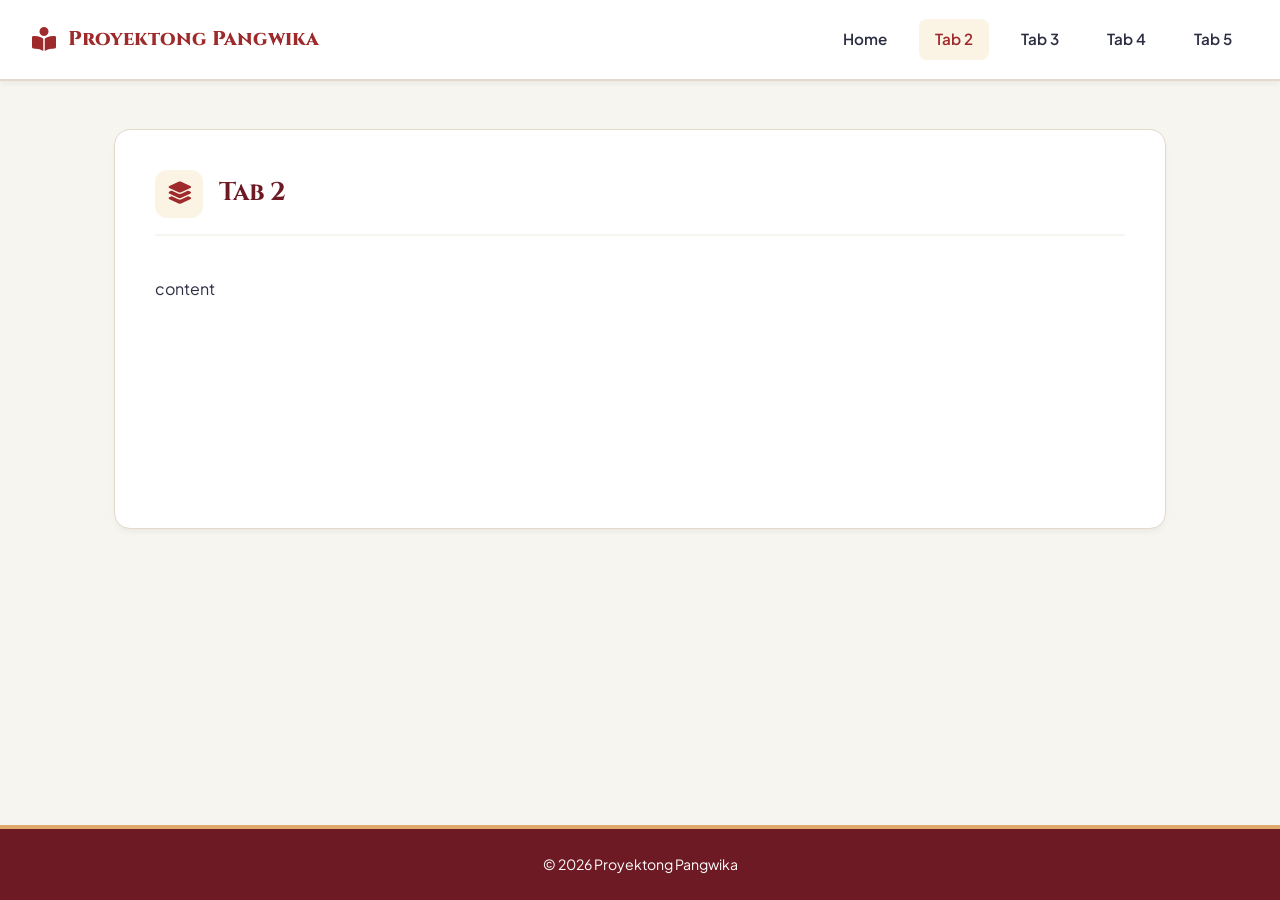
==== tab2.html @ 73ade388 "Add files via upload" ====
<!DOCTYPE html>
<html lang="tl">
<head>
  <meta charset="UTF-8">
  <meta name="viewport" content="width=device-width, initial-scale=1.0">
  <title>Tab 2 - Proyektong Pangwika</title>
  
  <link rel="preconnect" href="https://fonts.googleapis.com">
  <link rel="preconnect" href="https://fonts.gstatic.com" crossorigin>
  <link href="https://fonts.googleapis.com/css2?family=Plus+Jakarta+Sans:wght@400;500;600;700;800&family=Cinzel:wght@600;700;800&display=swap" rel="stylesheet">
  <link rel="stylesheet" href="https://cdnjs.cloudflare.com/ajax/libs/font-awesome/6.4.0/css/all.min.css">
  
  <link rel="stylesheet" href="styles.css">
</head>
<body>

  <header class="navbar">
    <a href="index.html" class="logo">
      <i class="fa-solid fa-book-open-reader logo-icon"></i>
      <span>Proyektong Pangwika</span>
    </a>
    <nav class="nav-links">
      <a href="index.html">Home</a>
      <a href="tab2.html" class="active">Tab 2</a>
      <a href="tab3.html">Tab 3</a>
      <a href="tab4.html">Tab 4</a>
      <a href="tab5.html">Tab 5</a>
    </nav>
  </header>

  <main class="container">
    <section class="card">
      <div class="card-header">
        <div class="card-icon"><i class="fa-solid fa-layer-group"></i></div>
        <div>
          <h2 class="card-title">Tab 2</h2>
          <p class="card-subtitle"></p>
        </div>
      </div>
      <div class="content-placeholder">
        content
      </div>
    </section>
  </main>

  <footer class="footer">
    <p>&copy; 2026 Proyektong Pangwika</p>
  </footer>

</body>
</html>
---- styles.css ----
:root {
  --primary: #9E2A2B;       
  --primary-dark: #6E1A24;
  --accent: #E0A96D;       
  --accent-light: #FBF3E4;
  --bg-light: #F7F5F0;      
  --card-bg: #FFFFFF;
  --text-dark: #2B2D42;
  --text-muted: #6C757D;
  --border-color: #E2D9CC;
  --shadow-sm: 0 4px 6px -1px rgba(0, 0, 0, 0.05);
  --radius: 16px;
}

* {
  box-sizing: border-box;
  margin: 0;
  padding: 0;
}

body {
  font-family: 'Plus Jakarta Sans', sans-serif;
  background-color: var(--bg-light);
  color: var(--text-dark);
  line-height: 1.6;
  min-height: 100vh;
  display: flex;
  flex-direction: column;
}


.navbar {
  background: var(--card-bg);
  padding: 1.2rem 2rem;
  display: flex;
  justify-content: space-between;
  align-items: center;
  border-bottom: 2px solid var(--border-color);
  position: sticky;
  top: 0;
  z-index: 100;
  box-shadow: var(--shadow-sm);
}

.logo {
  display: flex;
  align-items: center;
  gap: 0.75rem;
  font-weight: 800;
  font-size: 1.25rem;
  color: var(--primary);
  font-family: 'Cinzel', serif;
  text-decoration: none;
}

.logo-icon {
  font-size: 1.5rem;
}

.nav-links {
  display: flex;
  gap: 1rem;
}

.nav-links a {
  text-decoration: none;
  color: var(--text-dark);
  font-weight: 600;
  font-size: 0.95rem;
  transition: all 0.2s;
  padding: 0.5rem 1rem;
  border-radius: 8px;
}

.nav-links a:hover,
.nav-links a.active {
  color: var(--primary);
  background-color: var(--accent-light);
}


.container {
  max-width: 1100px;
  width: 100%;
  margin: 3rem auto;
  padding: 0 1.5rem;
  flex: 1;
}

.card {
  background: var(--card-bg);
  border-radius: var(--radius);
  padding: 2.5rem;
  border: 1px solid var(--border-color);
  box-shadow: var(--shadow-sm);
  min-height: 400px;
}

.card-header {
  display: flex;
  align-items: center;
  gap: 1rem;
  margin-bottom: 1.5rem;
  border-bottom: 2px solid var(--bg-light);
  padding-bottom: 1rem;
}

.card-icon {
  width: 48px;
  height: 48px;
  border-radius: 12px;
  background: var(--accent-light);
  color: var(--primary);
  display: flex;
  align-items: center;
  justify-content: center;
  font-size: 1.4rem;
}

.card-title {
  font-family: 'Cinzel', serif;
  color: var(--primary-dark);
  font-size: 1.6rem;
}

.card-subtitle {
  color: var(--text-muted);
  font-size: 0.9rem;
}

.content-placeholder {
  padding: 1rem 0;
}


.footer {
  text-align: center;
  padding: 1.5rem;
  background: var(--primary-dark);
  color: white;
  font-size: 0.88rem;
  border-top: 4px solid var(--accent);
}


@media (max-width: 768px) {
  .navbar {
    flex-direction: column;
    gap: 1rem;
  }
}
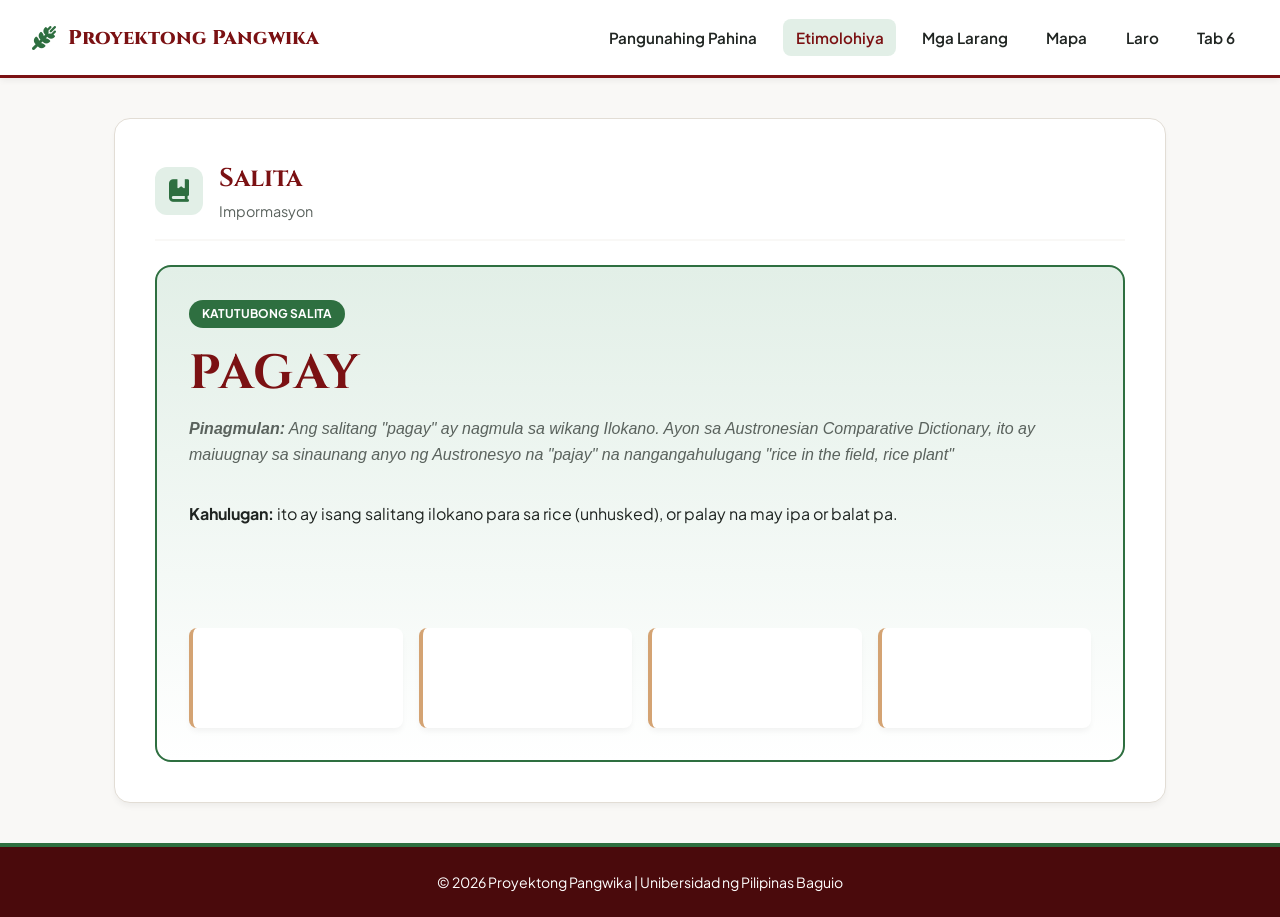
==== commit 14032ef5: "Add files via upload" ====
--- a/tab2.html
+++ b/tab2.html
@@ -3,7 +3,7 @@
 <head>
   <meta charset="UTF-8">
   <meta name="viewport" content="width=device-width, initial-scale=1.0">
-  <title>Tab 2 - Proyektong Pangwika</title>
+  <title>Etimolohiya - Proyektong Pangwika</title>
   
   <link rel="preconnect" href="https://fonts.googleapis.com">
   <link rel="preconnect" href="https://fonts.gstatic.com" crossorigin>
@@ -14,37 +14,68 @@
 </head>
 <body>
 
+  <!-- Navigation Bar -->
   <header class="navbar">
-    <a href="index.html" class="logo">
-      <i class="fa-solid fa-book-open-reader logo-icon"></i>
+    <a href="tab1.html" class="logo">
+      <i class="fa-solid fa-wheat-awn logo-icon"></i>
       <span>Proyektong Pangwika</span>
     </a>
     <nav class="nav-links">
-      <a href="index.html">Home</a>
-      <a href="tab2.html" class="active">Tab 2</a>
-      <a href="tab3.html">Tab 3</a>
-      <a href="tab4.html">Tab 4</a>
-      <a href="tab5.html">Tab 5</a>
+      <a href="tab1.html">Pangunahing Pahina</a>
+      <a href="tab2.html" class="active">Etimolohiya</a>
+      <a href="tab3.html">Mga Larang</a>
+      <a href="tab4.html">Mapa</a>
+      <a href="tab5.html">Laro</a>
+      <a href="tab6.html">Tab 6</a>
     </nav>
   </header>
 
+  <!-- Main Container -->
   <main class="container">
     <section class="card">
       <div class="card-header">
-        <div class="card-icon"><i class="fa-solid fa-layer-group"></i></div>
+        <div class="card-icon"><i class="fa-solid fa-book-bookmark"></i></div>
         <div>
-          <h2 class="card-title">Tab 2</h2>
-          <p class="card-subtitle"></p>
+          <h2 class="card-title">Salita</h2>
+          <p class="card-subtitle">Impormasyon</p>
         </div>
       </div>
-      <div class="content-placeholder">
-        content
+
+      <div class="word-card">
+        <span class="word-tag">Katutubong Salita</span>
+        <h3 class="word-title">PAGAY</h3>
+        
+        <p class="word-origin"><strong>Pinagmulan:</strong> Ang salitang "pagay" ay nagmula sa wikang Ilokano. Ayon sa Austronesian Comparative Dictionary, ito ay maiuugnay sa sinaunang anyo ng Austronesyo na "pajay" na nangangahulugang "rice in the field, rice plant" </p>
+        
+        <div class="content-placeholder">
+          <p><strong>Kahulugan:</strong> ito ay isang salitang ilokano para sa rice (unhusked), or palay na may ipa or balat pa. </p>
+        </div>
+
+        <div class="process-grid">
+          <div class="process-step">
+            <h5></h5>
+            <p></p>
+          </div>
+          <div class="process-step">
+            <h5></h5>
+            <p></p>
+          </div>
+          <div class="process-step">
+            <h5></h5>
+            <p></p>
+          </div>
+          <div class="process-step">
+            <h5></h5>
+            <p></p>
+          </div>
+        </div>
       </div>
     </section>
   </main>
 
+  <!-- Footer -->
   <footer class="footer">
-    <p>&copy; 2026 Proyektong Pangwika</p>
+    <p>&copy; 2026 Proyektong Pangwika | Unibersidad ng Pilipinas Baguio</p>
   </footer>
 
 </body>
--- a/styles.css
+++ b/styles.css
@@ -1,13 +1,14 @@
 :root {
-  --primary: #9E2A2B;       
-  --primary-dark: #6E1A24;
-  --accent: #E0A96D;       
-  --accent-light: #FBF3E4;
-  --bg-light: #F7F5F0;      
+  --up-maroon: #7B1113;       /* UP Maroon */
+  --up-maroon-dark: #4A0A0C;
+  --pagay-green: #2E6F40;     /* Pagay Forest Green */
+  --pagay-green-light: #E2EFE7;
+  --gold-accent: #D4A373;     /* Palay Gold */
+  --bg-light: #F9F8F6;        /* Warm Parchment */
   --card-bg: #FFFFFF;
-  --text-dark: #2B2D42;
-  --text-muted: #6C757D;
-  --border-color: #E2D9CC;
+  --text-dark: #1F2421;
+  --text-muted: #5A625D;
+  --border-color: #E2DDD5;
   --shadow-sm: 0 4px 6px -1px rgba(0, 0, 0, 0.05);
   --radius: 16px;
 }
@@ -28,14 +29,14 @@
   flex-direction: column;
 }
 
-
+/* Navbar */
 .navbar {
   background: var(--card-bg);
   padding: 1.2rem 2rem;
   display: flex;
   justify-content: space-between;
   align-items: center;
-  border-bottom: 2px solid var(--border-color);
+  border-bottom: 3px solid var(--up-maroon);
   position: sticky;
   top: 0;
   z-index: 100;
@@ -48,18 +49,19 @@
   gap: 0.75rem;
   font-weight: 800;
   font-size: 1.25rem;
-  color: var(--primary);
+  color: var(--up-maroon);
   font-family: 'Cinzel', serif;
   text-decoration: none;
 }
 
 .logo-icon {
   font-size: 1.5rem;
+  color: var(--pagay-green);
 }
 
 .nav-links {
   display: flex;
-  gap: 1rem;
+  gap: 0.8rem;
 }
 
 .nav-links a {
@@ -68,21 +70,56 @@
   font-weight: 600;
   font-size: 0.95rem;
   transition: all 0.2s;
-  padding: 0.5rem 1rem;
+  padding: 0.4rem 0.8rem;
   border-radius: 8px;
 }
 
 .nav-links a:hover,
 .nav-links a.active {
-  color: var(--primary);
-  background-color: var(--accent-light);
-}
-
-
+  color: var(--up-maroon);
+  background-color: var(--pagay-green-light);
+}
+
+/* Hero Section */
+.hero {
+  background: linear-gradient(135deg, var(--up-maroon-dark), var(--up-maroon));
+  color: white;
+  padding: 3.5rem 2rem;
+  text-align: center;
+  border-bottom: 4px solid var(--pagay-green);
+}
+
+.hero-tag {
+  display: inline-flex;
+  align-items: center;
+  gap: 0.5rem;
+  background: rgba(255, 255, 255, 0.15);
+  padding: 0.4rem 1.2rem;
+  border-radius: 50px;
+  font-size: 0.85rem;
+  letter-spacing: 1px;
+  text-transform: uppercase;
+  margin-bottom: 1.2rem;
+}
+
+.hero h1 {
+  font-family: 'Cinzel', serif;
+  font-size: 2.5rem;
+  margin-bottom: 0.8rem;
+}
+
+.hero p {
+  max-width: 700px;
+  margin: 0 auto;
+  font-size: 1.05rem;
+  opacity: 0.9;
+}
+
+/* Main Container */
 .container {
   max-width: 1100px;
   width: 100%;
-  margin: 3rem auto;
+  margin: 2.5rem auto;
   padding: 0 1.5rem;
   flex: 1;
 }
@@ -93,7 +130,7 @@
   padding: 2.5rem;
   border: 1px solid var(--border-color);
   box-shadow: var(--shadow-sm);
-  min-height: 400px;
+  min-height: 300px;
 }
 
 .card-header {
@@ -109,8 +146,8 @@
   width: 48px;
   height: 48px;
   border-radius: 12px;
-  background: var(--accent-light);
-  color: var(--primary);
+  background: var(--pagay-green-light);
+  color: var(--pagay-green);
   display: flex;
   align-items: center;
   justify-content: center;
@@ -119,33 +156,584 @@
 
 .card-title {
   font-family: 'Cinzel', serif;
-  color: var(--primary-dark);
+  color: var(--up-maroon);
   font-size: 1.6rem;
+  min-height: 2rem;
 }
 
 .card-subtitle {
   color: var(--text-muted);
   font-size: 0.9rem;
+  min-height: 1.2rem;
 }
 
 .content-placeholder {
   padding: 1rem 0;
-}
-
-
+  line-height: 1.8;
+  min-height: 120px;
+}
+
+/* Image Gallery Styles */
+.image-gallery-section {
+  margin: 1rem 0;
+  padding: 1rem;
+  background: var(--bg-light);
+  border-radius: 12px;
+  border: 1px solid var(--border-color);
+}
+
+.image-card {
+  background: var(--card-bg);
+  border: 1px solid var(--border-color);
+  border-radius: 12px;
+  overflow: hidden;
+  box-shadow: var(--shadow-sm);
+}
+
+.image-box {
+  width: 100%;
+  height: 220px;
+  background-color: var(--pagay-green-light);
+  position: relative;
+  display: flex;
+  align-items: center;
+  justify-content: center;
+}
+
+.gallery-img {
+  width: 100%;
+  height: 100%;
+  object-fit: cover;
+  position: absolute;
+  top: 0;
+  left: 0;
+}
+
+.gallery-img[src=""] {
+  display: none;
+}
+
+.image-placeholder-text {
+  display: flex;
+  flex-direction: column;
+  align-items: center;
+  gap: 0.5rem;
+  color: var(--pagay-green);
+  font-size: 0.9rem;
+  font-weight: 600;
+}
+
+.image-placeholder-text i {
+  font-size: 2rem;
+}
+
+.image-caption {
+  padding: 0.8rem;
+  font-size: 0.85rem;
+  color: var(--text-muted);
+  text-align: center;
+  min-height: 2.5rem;
+}
+
+/* Grid Layouts */
+.grid-3 {
+  display: grid;
+  grid-template-columns: repeat(auto-fit, minmax(280px, 1fr));
+  gap: 1.5rem;
+}
+
+.grid-4 {
+  display: grid;
+  grid-template-columns: repeat(auto-fit, minmax(220px, 1fr));
+  gap: 1rem;
+}
+
+/* Word Card Structure */
+.word-card {
+  background: linear-gradient(180deg, var(--pagay-green-light), #FFF);
+  border: 2px solid var(--pagay-green);
+  border-radius: var(--radius);
+  padding: 2rem;
+}
+
+.word-tag {
+  background: var(--pagay-green);
+  color: white;
+  padding: 0.3rem 0.8rem;
+  border-radius: 50px;
+  font-size: 0.75rem;
+  font-weight: 700;
+  text-transform: uppercase;
+  display: inline-block;
+}
+
+.word-title {
+  font-family: 'Cinzel', serif;
+  font-size: 3rem;
+  color: var(--up-maroon);
+  margin: 0.5rem 0 0.2rem;
+  letter-spacing: 2px;
+}
+
+.word-origin {
+  font-style: italic;
+  color: var(--text-muted);
+  margin-bottom: 1rem;
+}
+
+.process-grid {
+  display: grid;
+  grid-template-columns: repeat(auto-fit, minmax(200px, 1fr));
+  gap: 1rem;
+  margin-top: 1.5rem;
+}
+
+.process-step {
+  background: white;
+  padding: 1rem;
+  border-radius: 8px;
+  border-left: 4px solid var(--gold-accent);
+  box-shadow: var(--shadow-sm);
+  min-height: 100px;
+}
+
+.process-step h5 {
+  color: var(--up-maroon);
+  font-size: 0.95rem;
+  margin-bottom: 0.3rem;
+}
+
+.process-step p {
+  font-size: 0.82rem;
+  color: var(--text-muted);
+}
+
+/* Larang Cards */
+.larang-card {
+  background: var(--bg-light);
+  border: 1px solid var(--border-color);
+  padding: 1.2rem;
+  border-radius: 12px;
+  display: flex;
+  align-items: center;
+  gap: 1rem;
+  transition: all 0.2s;
+  min-height: 60px;
+}
+
+.larang-card i {
+  font-size: 1.4rem;
+  color: var(--pagay-green);
+}
+
+.larang-card h4 {
+  font-size: 0.9rem;
+  color: var(--text-dark);
+  flex: 1;
+}
+
+.larang-card:hover, .larang-card.active {
+  background: var(--up-maroon);
+  color: white;
+  border-color: var(--up-maroon);
+}
+
+.larang-card:hover i, .larang-card.active i,
+.larang-card:hover h4, .larang-card.active h4 {
+  color: white;
+}
+
+/* Team Card */
+.team-card {
+  text-align: center;
+  padding: 1.5rem;
+  background: var(--bg-light);
+  border-radius: 12px;
+  border: 1px solid var(--border-color);
+  min-height: 180px;
+}
+
+.avatar {
+  width: 64px;
+  height: 64px;
+  border-radius: 50%;
+  background: var(--pagay-green);
+  color: white;
+  display: flex;
+  align-items: center;
+  justify-content: center;
+  font-size: 1.5rem;
+  margin: 0 auto 1rem;
+}
+
+.team-card h4 {
+  margin-bottom: 0.3rem;
+  color: var(--up-maroon);
+  min-height: 1.5rem;
+}
+
+.team-card p {
+  font-size: 0.85rem;
+  color: var(--text-muted);
+  min-height: 1.2rem;
+}
+
+/* Footer */
 .footer {
   text-align: center;
   padding: 1.5rem;
-  background: var(--primary-dark);
+  background: var(--up-maroon-dark);
   color: white;
   font-size: 0.88rem;
-  border-top: 4px solid var(--accent);
-}
-
+  border-top: 4px solid var(--pagay-green);
+}
 
 @media (max-width: 768px) {
   .navbar {
     flex-direction: column;
     gap: 1rem;
   }
+}
+
+
+/* ===== Larang Detail Panel (Tab 3) ===== */
+.larang-detail {
+  margin-top: 2rem;
+  border: 2px solid var(--pagay-green);
+  border-radius: var(--radius);
+  background: linear-gradient(180deg, var(--pagay-green-light), #FFF 45%);
+  padding: 2rem;
+}
+
+.detail-heading {
+  display: flex;
+  align-items: center;
+  gap: 0.8rem;
+  margin-bottom: 1.5rem;
+}
+
+.detail-heading i {
+  color: var(--pagay-green);
+  font-size: 1.4rem;
+}
+
+.detail-heading h3 {
+  font-family: 'Cinzel', serif;
+  color: var(--up-maroon);
+  font-size: 1.3rem;
+}
+
+.detail-quote {
+  background: white;
+  border-left: 5px solid var(--gold-accent);
+  border-radius: 10px;
+  padding: 1.4rem 1.6rem;
+  box-shadow: var(--shadow-sm);
+  margin-bottom: 1.8rem;
+  position: relative;
+}
+
+.detail-quote .quote-mark {
+  position: absolute;
+  top: 0.6rem;
+  right: 1.2rem;
+  font-size: 2rem;
+  color: var(--gold-accent);
+  opacity: 0.45;
+}
+
+.detail-quote p {
+  line-height: 1.8;
+}
+
+.detail-quote .source {
+  display: inline-block;
+  margin-top: 0.7rem;
+  font-size: 0.8rem;
+  font-weight: 700;
+  color: var(--pagay-green);
+  text-transform: uppercase;
+  letter-spacing: 0.5px;
+}
+
+.lalawigan-grid {
+  display: grid;
+  grid-template-columns: repeat(auto-fit, minmax(320px, 1fr));
+  gap: 1.5rem;
+}
+
+.lalawigan-card {
+  background: white;
+  border: 1px solid var(--border-color);
+  border-top: 5px solid var(--up-maroon);
+  border-radius: 12px;
+  padding: 1.6rem;
+  box-shadow: var(--shadow-sm);
+}
+
+.lalawigan-badge {
+  display: inline-flex;
+  align-items: center;
+  gap: 0.4rem;
+  background: var(--pagay-green);
+  color: white;
+  padding: 0.3rem 0.8rem;
+  border-radius: 50px;
+  font-size: 0.72rem;
+  font-weight: 700;
+  text-transform: uppercase;
+}
+
+.lalawigan-card h4 {
+  font-family: 'Cinzel', serif;
+  color: var(--up-maroon);
+  font-size: 1.25rem;
+  margin: 0.8rem 0 0.2rem;
+}
+
+.lalawigan-title {
+  font-style: italic;
+  color: var(--text-muted);
+  font-size: 0.9rem;
+  margin-bottom: 1rem;
+}
+
+.lalawigan-card p {
+  font-size: 0.93rem;
+  line-height: 1.75;
+}
+
+.stat-row {
+  display: flex;
+  flex-wrap: wrap;
+  gap: 0.8rem;
+  margin: 1.2rem 0;
+}
+
+.stat-box {
+  flex: 1;
+  min-width: 120px;
+  background: var(--bg-light);
+  border-left: 4px solid var(--gold-accent);
+  border-radius: 8px;
+  padding: 0.8rem 1rem;
+}
+
+.stat-box strong {
+  display: block;
+  font-family: 'Cinzel', serif;
+  font-size: 1.5rem;
+  color: var(--up-maroon);
+  line-height: 1.2;
+}
+
+.stat-box span {
+  font-size: 0.78rem;
+  color: var(--text-muted);
+}
+
+.chip-list {
+  display: flex;
+  flex-wrap: wrap;
+  gap: 0.5rem;
+  margin-top: 0.6rem;
+}
+
+.chip {
+  background: var(--pagay-green-light);
+  color: var(--pagay-green);
+  border: 1px solid var(--pagay-green);
+  border-radius: 50px;
+  padding: 0.2rem 0.8rem;
+  font-size: 0.8rem;
+  font-weight: 600;
+}
+
+.chip.highlight {
+  background: var(--up-maroon);
+  border-color: var(--up-maroon);
+  color: white;
+}
+
+.source-note {
+  margin-top: 1rem;
+  font-size: 0.78rem;
+  color: var(--text-muted);
+}
+
+.source-note i {
+  color: var(--gold-accent);
+  margin-right: 0.3rem;
+}
+
+/* ===== Panel switching (Tab 3) ===== */
+.larang-panel { display: none; }
+.larang-panel.active { display: block; animation: panelIn 0.35s ease; }
+@keyframes panelIn { from { opacity: 0; transform: translateY(8px); } to { opacity: 1; transform: none; } }
+.larang-card { cursor: pointer; user-select: none; }
+.larang-card:focus-visible { outline: 3px solid var(--gold-accent); outline-offset: 2px; }
+
+/* ===== Kapaligiran at Kalikasan ===== */
+.song-banner {
+  display: flex;
+  align-items: center;
+  gap: 1.2rem;
+  background: linear-gradient(135deg, var(--up-maroon-dark), var(--up-maroon));
+  color: white;
+  border-radius: 12px;
+  padding: 1.4rem 1.6rem;
+  margin-bottom: 1.5rem;
+}
+.song-banner .song-icon {
+  width: 56px; height: 56px; flex-shrink: 0;
+  border-radius: 50%;
+  background: rgba(255,255,255,0.15);
+  display: flex; align-items: center; justify-content: center;
+  font-size: 1.5rem; color: var(--gold-accent);
+}
+.song-banner h4 { font-family: 'Cinzel', serif; font-size: 1.3rem; }
+.song-banner span { font-size: 0.82rem; opacity: 0.85; letter-spacing: 0.5px; }
+
+.contrast-grid {
+  display: grid;
+  grid-template-columns: repeat(auto-fit, minmax(260px, 1fr));
+  gap: 1.2rem;
+  margin-top: 1.5rem;
+}
+.contrast-card {
+  background: white;
+  border-radius: 12px;
+  padding: 1.4rem;
+  box-shadow: var(--shadow-sm);
+  border: 1px solid var(--border-color);
+}
+.contrast-card .contrast-icon { font-size: 1.6rem; margin-bottom: 0.5rem; }
+.contrast-card h5 { font-size: 1rem; margin-bottom: 0.3rem; }
+.contrast-card p { font-size: 0.9rem; color: var(--text-muted); line-height: 1.7; }
+.contrast-card.lanta { border-top: 5px solid var(--up-maroon); }
+.contrast-card.lanta .contrast-icon, .contrast-card.lanta h5 { color: var(--up-maroon); }
+.contrast-card.sagana { border-top: 5px solid var(--pagay-green); }
+.contrast-card.sagana .contrast-icon, .contrast-card.sagana h5 { color: var(--pagay-green); }
+
+/* ===== Kalusugan ===== */
+.health-grid {
+  display: grid;
+  grid-template-columns: repeat(auto-fit, minmax(320px, 1fr));
+  gap: 1.5rem;
+}
+.big-stat {
+  font-family: 'Cinzel', serif;
+  font-size: 3.2rem;
+  color: var(--up-maroon);
+  line-height: 1;
+  margin: 0.8rem 0 0.3rem;
+}
+.big-stat small { font-size: 1.2rem; }
+.bowl-row { display: flex; gap: 0.35rem; margin: 1rem 0; flex-wrap: wrap; }
+.bowl-row i { font-size: 1.5rem; color: var(--pagay-green); }
+.bowl-row i.empty { color: var(--border-color); }
+.meter {
+  height: 14px;
+  background: var(--bg-light);
+  border: 1px solid var(--border-color);
+  border-radius: 50px;
+  overflow: hidden;
+  margin: 1rem 0 0.4rem;
+}
+.meter-fill {
+  height: 100%;
+  width: 50%;
+  background: linear-gradient(90deg, var(--gold-accent), var(--pagay-green));
+  border-radius: 50px;
+}
+.meter-label { font-size: 0.78rem; color: var(--text-muted); display: flex; justify-content: space-between; }
+/* ===== Tab 1: Kahalagahan ng Pagay ===== */
+.section-block { margin-top: 2rem; }
+.section-block:first-of-type { margin-top: 0; }
+
+.section-title {
+  display: flex;
+  align-items: center;
+  gap: 0.8rem;
+  font-family: 'Cinzel', serif;
+  color: var(--up-maroon);
+  font-size: 1.25rem;
+  margin-bottom: 1.2rem;
+  padding-bottom: 0.6rem;
+  border-bottom: 2px solid var(--gold-accent);
+}
+.section-title i { color: var(--pagay-green); }
+
+.production-card {
+  background: linear-gradient(180deg, var(--pagay-green-light), #FFF);
+  border: 2px solid var(--pagay-green);
+  border-radius: var(--radius);
+  padding: 1.8rem;
+  margin-bottom: 1.5rem;
+}
+.production-card > p { font-size: 0.93rem; line-height: 1.75; margin-bottom: 1.2rem; }
+
+.bar-row { margin-bottom: 1rem; }
+.bar-row:last-of-type { margin-bottom: 0.4rem; }
+.bar-label {
+  display: flex;
+  justify-content: space-between;
+  flex-wrap: wrap;
+  gap: 0.3rem;
+  font-weight: 700;
+  font-size: 0.92rem;
+  margin-bottom: 0.3rem;
+}
+.bar-label strong { font-family: 'Cinzel', serif; color: var(--up-maroon); font-size: 1.05rem; }
+.bar-track {
+  height: 16px;
+  background: white;
+  border: 1px solid var(--border-color);
+  border-radius: 50px;
+  overflow: hidden;
+}
+.bar-fill { height: 100%; border-radius: 50px; }
+.bar-fill.norte { width: 100%; background: linear-gradient(90deg, var(--up-maroon), var(--up-maroon-dark)); }
+.bar-fill.sur { width: 64%; background: linear-gradient(90deg, var(--gold-accent), var(--pagay-green)); }
+
+.feature-grid {
+  display: grid;
+  grid-template-columns: repeat(auto-fit, minmax(320px, 1fr));
+  gap: 1.5rem;
+  margin-bottom: 1.5rem;
+}
+.feature-icon {
+  width: 52px; height: 52px;
+  border-radius: 12px;
+  background: var(--pagay-green-light);
+  color: var(--pagay-green);
+  display: flex; align-items: center; justify-content: center;
+  font-size: 1.5rem;
+  margin-bottom: 0.8rem;
+}
+
+.festival-banner {
+  background: linear-gradient(135deg, var(--up-maroon-dark), var(--up-maroon));
+  color: white;
+  border-radius: var(--radius);
+  border-bottom: 4px solid var(--pagay-green);
+  padding: 2rem;
+  display: flex;
+  gap: 1.5rem;
+  align-items: flex-start;
+}
+.festival-banner .festival-icon {
+  width: 68px; height: 68px; flex-shrink: 0;
+  border-radius: 50%;
+  background: rgba(255,255,255,0.15);
+  display: flex; align-items: center; justify-content: center;
+  font-size: 1.9rem;
+  color: var(--gold-accent);
+}
+.festival-banner h4 { font-family: 'Cinzel', serif; font-size: 1.5rem; margin-bottom: 0.2rem; }
+.festival-place { font-size: 0.85rem; opacity: 0.85; letter-spacing: 0.5px; margin-bottom: 0.8rem; }
+.festival-banner p.festival-text { line-height: 1.8; }
+
+@media (max-width: 600px) {
+  .festival-banner { flex-direction: column; }
 }
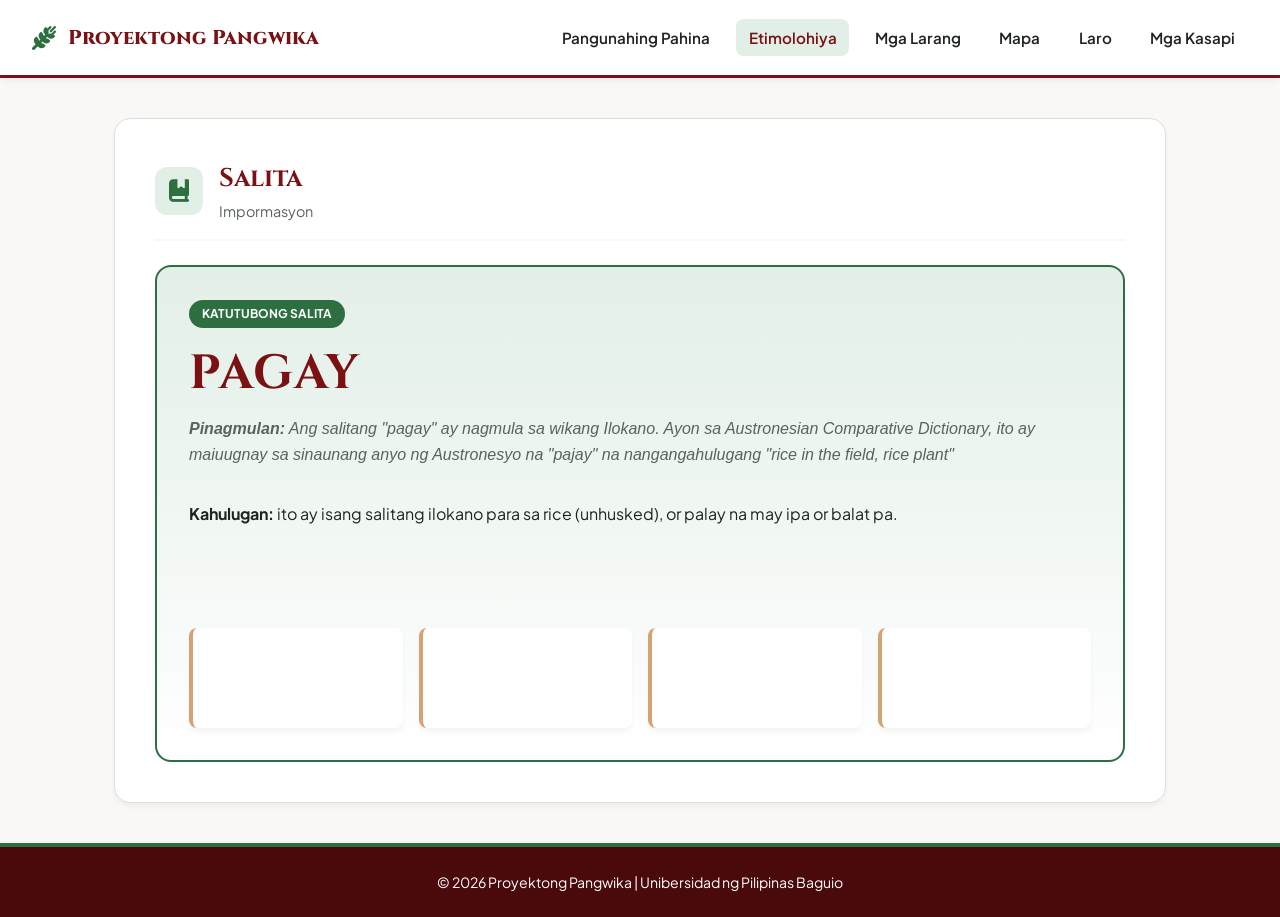
==== commit 3e52b2e7: "Add files via upload" ====
--- a/tab2.html
+++ b/tab2.html
@@ -16,17 +16,17 @@
 
   <!-- Navigation Bar -->
   <header class="navbar">
-    <a href="tab1.html" class="logo">
+    <a href="index.html" class="logo">
       <i class="fa-solid fa-wheat-awn logo-icon"></i>
       <span>Proyektong Pangwika</span>
     </a>
     <nav class="nav-links">
-      <a href="tab1.html">Pangunahing Pahina</a>
+      <a href="index.html">Pangunahing Pahina</a>
       <a href="tab2.html" class="active">Etimolohiya</a>
       <a href="tab3.html">Mga Larang</a>
       <a href="tab4.html">Mapa</a>
       <a href="tab5.html">Laro</a>
-      <a href="tab6.html">Tab 6</a>
+      <a href="tab6.html">Mga Kasapi</a>
     </nav>
   </header>
 
--- a/styles.css
+++ b/styles.css
@@ -61,6 +61,8 @@
 
 .nav-links {
   display: flex;
+  flex-wrap: wrap;
+  justify-content: center;
   gap: 0.8rem;
 }
 
@@ -238,7 +240,7 @@
 /* Grid Layouts */
 .grid-3 {
   display: grid;
-  grid-template-columns: repeat(auto-fit, minmax(280px, 1fr));
+  grid-template-columns: repeat(auto-fit, minmax(min(280px, 100%), 1fr));
   gap: 1.5rem;
 }
 
@@ -319,6 +321,8 @@
   gap: 1rem;
   transition: all 0.2s;
   min-height: 60px;
+  cursor: pointer;
+  user-select: none;
 }
 
 .larang-card i {
@@ -458,7 +462,7 @@
 
 .lalawigan-grid {
   display: grid;
-  grid-template-columns: repeat(auto-fit, minmax(320px, 1fr));
+  grid-template-columns: repeat(auto-fit, minmax(min(320px, 100%), 1fr));
   gap: 1.5rem;
 }
 
@@ -570,7 +574,6 @@
 .larang-panel { display: none; }
 .larang-panel.active { display: block; animation: panelIn 0.35s ease; }
 @keyframes panelIn { from { opacity: 0; transform: translateY(8px); } to { opacity: 1; transform: none; } }
-.larang-card { cursor: pointer; user-select: none; }
 .larang-card:focus-visible { outline: 3px solid var(--gold-accent); outline-offset: 2px; }
 
 /* ===== Kapaligiran at Kalikasan ===== */
@@ -596,7 +599,7 @@
 
 .contrast-grid {
   display: grid;
-  grid-template-columns: repeat(auto-fit, minmax(260px, 1fr));
+  grid-template-columns: repeat(auto-fit, minmax(min(260px, 100%), 1fr));
   gap: 1.2rem;
   margin-top: 1.5rem;
 }
@@ -618,7 +621,7 @@
 /* ===== Kalusugan ===== */
 .health-grid {
   display: grid;
-  grid-template-columns: repeat(auto-fit, minmax(320px, 1fr));
+  grid-template-columns: repeat(auto-fit, minmax(min(320px, 100%), 1fr));
   gap: 1.5rem;
 }
 .big-stat {
@@ -649,7 +652,7 @@
 .meter-label { font-size: 0.78rem; color: var(--text-muted); display: flex; justify-content: space-between; }
 /* ===== Tab 1: Kahalagahan ng Pagay ===== */
 .section-block { margin-top: 2rem; }
-.section-block:first-of-type { margin-top: 0; }
+.card-header + .section-block { margin-top: 0; }
 
 .section-title {
   display: flex;
@@ -698,7 +701,7 @@
 
 .feature-grid {
   display: grid;
-  grid-template-columns: repeat(auto-fit, minmax(320px, 1fr));
+  grid-template-columns: repeat(auto-fit, minmax(min(320px, 100%), 1fr));
   gap: 1.5rem;
   margin-bottom: 1.5rem;
 }
@@ -736,4 +739,9 @@
 
 @media (max-width: 600px) {
   .festival-banner { flex-direction: column; }
-}+}
+
+/* ===== Utility classes (replace inline styles) ===== */
+.card-spaced { margin-top: 2rem; }
+.production-title { font-family: 'Cinzel', serif; color: var(--up-maroon); margin: 0.8rem 0 0.6rem; }
+.stat-box strong i { font-size: 1.2rem; }
